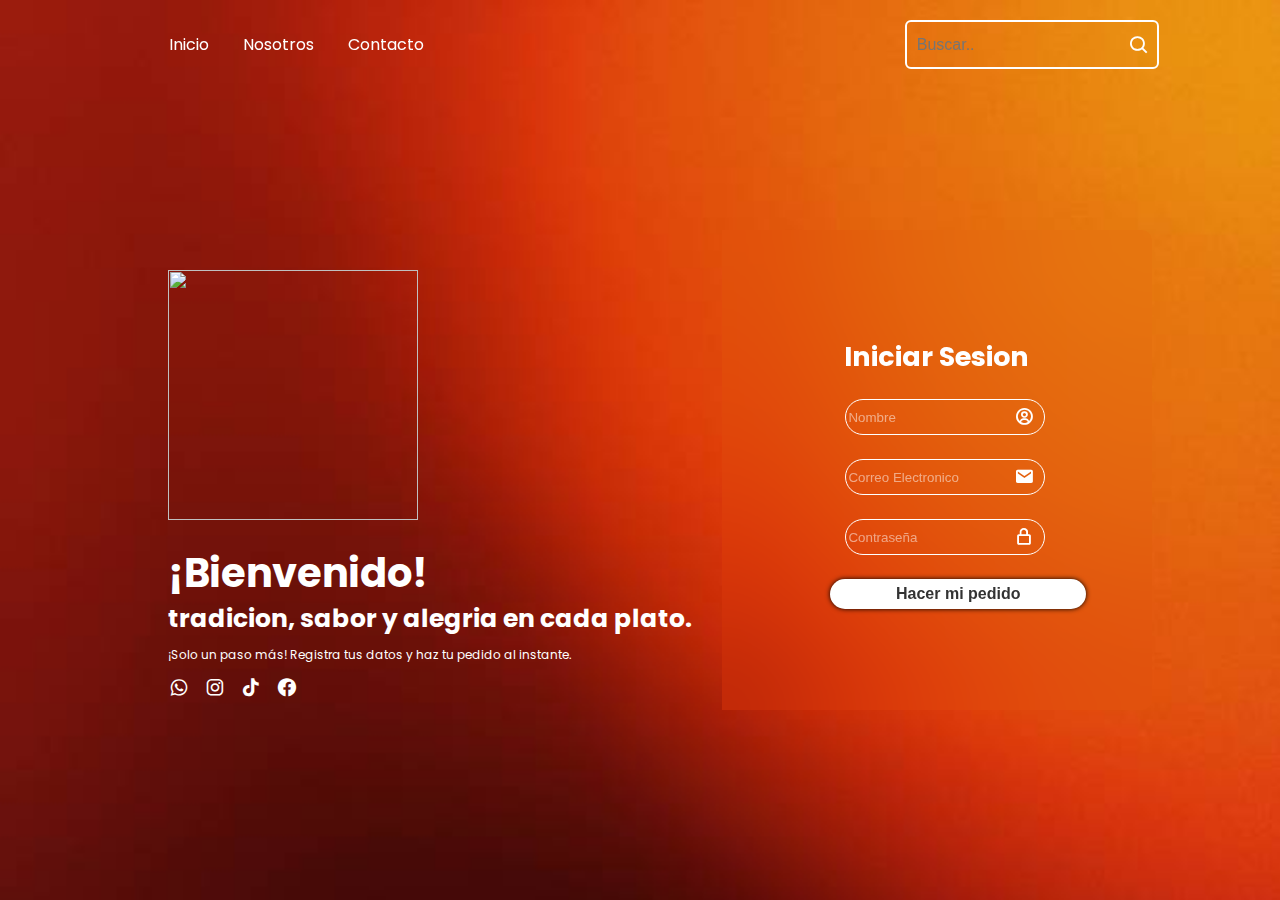
==== inicio/inicio.html @ c698d9d3 "Avance #3 Proyecto Final" ====
<!DOCTYPE html>
<html lang="es">

<head>
  <meta charset="utf-8">
  <title>Patacomania : El sabor que nunca olvidas </title>
  <meta name="viewport" content="width=device-width, initial-scale=1.0">
  <link rel="stylesheet" href="inicio.css">
  <link href='https://unpkg.com/boxicons@2.1.4/css/boxicons.min.css' rel='stylesheet'>
  <link rel="preconnect" href="https://fonts.googleapis.com">
  <link rel="preconnect" href="https://fonts.gstatic.com" crossorigin>
  <link href="https://fonts.googleapis.com/css2?family=Poppins:wght@700&display=swap" rel="stylesheet">
  <link rel="icon" href="https://i.ibb.co/bQV76Tb/pixelcut-export-1.png" type="image/x-icon">
</head>

<body>
  <section class="home">
    <!-- Inicio de header-->
    <header class="header">
      <!-- Inicio NAV-->
      <nav class="menu">
        <a href="inicio.html">Inicio</a>
        <a href="#">Nosotros</a>
        <a href="#">Contacto</a>
      </nav>
      <!-- Cerrar nav-->
      <form action="#" class="barra-busqueda">

        <input type="text" placeholder="Buscar..">
        <button type="submit"><i class='bx bx-search'></i> </button>
      </form>
    </header>
    <!-- Fin de header-->


    <!-- Menu inicio-->
    <div class="container">
      <div class="content">
        <img src="https://i.ibb.co/bQV76Tb/pixelcut-export-1.png" width="250" height="250">
        <div class="text-sci">
          <h2> ¡Bienvenido! <br> <span>tradicion, sabor y alegria en cada plato.</span></h2>
          <div class="textoo"></div>
          <p>¡Solo un paso más! Registra tus datos y haz tu pedido al instante.</p>
          <div class="social-icons">
            <a href="#"><i class='bx bxl-whatsapp'></i></a>
            <a href="#"><i class='bx bxl-instagram'></i></a>
            <a href="#"><i class='bx bxl-tiktok'></i></a>
            <a href="#"><i class='bx bxl-facebook-circle'></i></a>
          </div>
        </div>
      </div>
      <div class="logreg-box">
        <div class="form-box login">
          <form id="loginForm">
            <h2>Iniciar Sesion</h2>
            <div class="input-box">
              <span class="icon"><i class='bx bx-user-circle'></i></span>
              <input type="name" required placeholder="Nombre">
            </div>
            <div class="input-box">
              <span class="icon"> <i class='bx bxs-envelope'></i></span>
              <input type="email" placeholder="Correo Electronico" id="email" required>
            </div>
            <div class="input-box">
              <span class="icon"><i class='bx bx-lock-alt'></i> </span>
              <input type="password" id="passwordd" placeholder="Contraseña" required>
            </div>
            <span>
              <button class="btn" type="submit">Hacer mi pedido</button>
              <p class="loginMessage"></p>
          </form>
        </div>
        </form>
      </div>


    </div>

    </div>
  </section>
  <script src="/Proyecto-final/validacion.js"></script>
</body>
---- inicio/inicio.css ----
.home {

    display: flex;
    flex-wrap: wrap;
    
}

body {
    font-family: "Poppins", sans-serif;
    background-image: url("images1/istockphoto-1264642962-612x612\ \(1\).jpg");
    background-repeat: no-repeat;
    background-size: cover;
}


.header {
    position: fixed;
    top: 0;
    left: 0;
    width: 100vw;
    padding: 20px 5%;
    background: transparent;
    display: flex;
   justify-content:space-around;
    align-items: center;
}

.menu a {
left: -80px;
position: relative;
font-size: 16px;
color: rgb(255, 255, 255);
text-decoration: none;
font-weight: 500px;
margin-right: 30px;
} 


.menu a::after {
content: "" ;
position: absolute;
left: 0;
bottom: -6px;
width: 100%;
height: 2px;
background-color: rgb(255, 255, 255);
border-radius: 5px;
transition: .5s;
opacity: 0;
transform: translateY(10px);
}

.menu a:hover:after {

    transform: translateY(0);
opacity: 1;
}


.barra-busqueda {
width: 250px;
height: 45px;
background: transparent;
border: 2px solid white;
border-radius: 6px;
display: flex;
align-items: center;


}

.barra-busqueda input {
width: 100%;
background: transparent;
border: none;
outline: none;
font-size: 16px;
color: white;
padding-left: 10px;
}


.barra-busqueda input ::placeholder {
color: #ffff;
}

.barra-busqueda button {
width: 40px;
height: 100%;
background: transparent;
border: none;
outline: none;
display: flex;
justify-content: center;
align-items: center;
cursor: pointer;
}

.barra-busqueda button i {
    font-size: 22px;
    color: white;
}


.container {
   
position: absolute;
top: 50%;
left: 50%;
transform: translate(-50%,-50%);
width: 80%;
height: 480px;
background: url("istockphoto-1264642962-612x612\ \(1\).jpg") no-repeat;
background-size: cover;
background-position: center;
border-radius: 10px;
margin-top: 20px;
}

.container .content {
  position: absolute;
  top: 0;
  left: 0;
    width: 58%;
    height: 83.5%;
    background: transparent;
    padding: 40px;
    color: white;
    display: flex;
    justify-content: space-between;
    flex-direction: column;

}

.content .logo {

    font-size: 30px;

}

.text-sci h2 {

    font-size: 40px;
    line-height: 1;
}

.text-sci h2 span {

    font-size: 25px;
}

.text-sci p {

font-size: 12px;
margin: 2px 0px;
}


.textoo {

margin-top: -20px;


}
.social-icons a i {
font-size: 22px;
color: white;
margin-right: 10px;
margin-top: 10px;
transition: .5s ease;
}


.social-icons a:hover i{

    transform: scale(1.2);
}

.container .logreg-box {
    position: absolute;
    top: 0;
    right: 0;
 width: calc(100% - 58%);
 height: 100%;
}


.logreg-box .form-box {
display: flex;
justify-content: center;
align-items: center;
width: 100%;
height: 100%;
background: transparent;
backdrop-filter: blur(50px);
border-top-right-radius: 10px;
border-bottom-right-radius: 10px;
color: rgb(255, 255, 255);
}

.form-box h2{
    height: 20%;
font-size: 27px;
text-align: center;
}

.logreg-box .input-box {
position: relative;
width: 65%;
height: 45px;
background: transparent;
margin: 15px;
}

.input-box input {
width: 140%;
height: 70%;
background: transparent;
border: none;
outline: none;
border: 0.5px solid rgba(255, 255, 255, 255);
border-radius: 20px;
color: white;
}

.input-box input::placeholder{
align-items: center;
color: white;
opacity: 50%;
}

.input-box i {
right: -50px;
position: absolute;
top: 50%;
transform: translateY(-80%);
font-size: 20px;
}

.logreg-box .btn {
    width: 120%;
    height: 30px;
    background: white;
    border: none;
    outline: none;
    border-radius: 20px;
    box-shadow: 0 0 5px black;
    cursor: pointer;
    font-size: 16px;
    color: #333;
    font-weight: 600;
    }
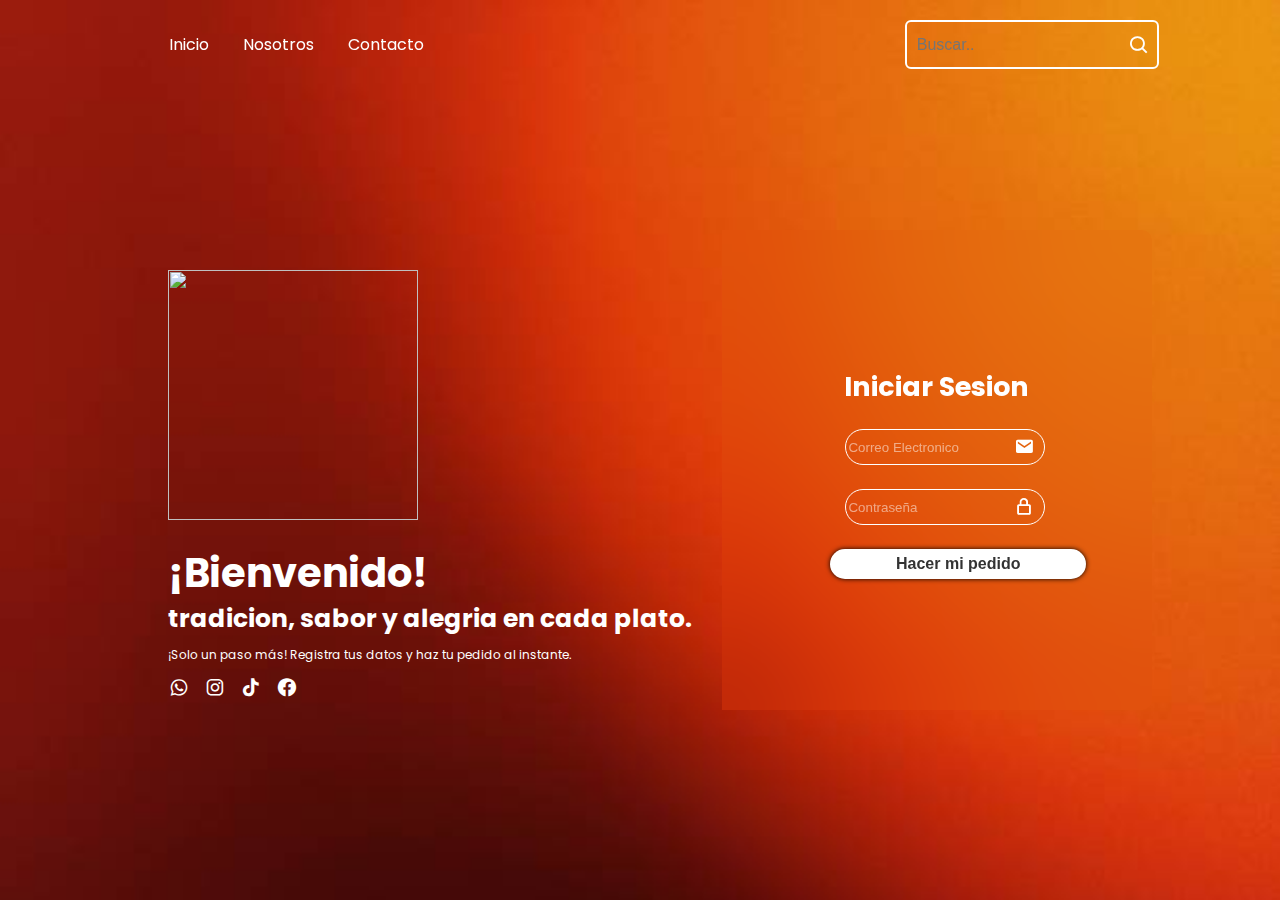
==== commit 65877b5b: "Avance #9" ====
--- a/inicio/inicio.html
+++ b/inicio/inicio.html
@@ -53,10 +53,10 @@
         <div class="form-box login">
           <form id="loginForm">
             <h2>Iniciar Sesion</h2>
-            <div class="input-box">
+            <!-- <div class="input-box">
               <span class="icon"><i class='bx bx-user-circle'></i></span>
               <input type="name" required placeholder="Nombre">
-            </div>
+            </div> -->
             <div class="input-box">
               <span class="icon"> <i class='bx bxs-envelope'></i></span>
               <input type="email" placeholder="Correo Electronico" id="email" required>
@@ -66,8 +66,8 @@
               <input type="password" id="passwordd" placeholder="Contraseña" required>
             </div>
             <span>
-              <button class="btn" type="submit">Hacer mi pedido</button>
-              <p class="loginMessage"></p>
+              <button type="submit" class="btn" >Hacer mi pedido</button>
+              <p id="loginMessage"></p>
           </form>
         </div>
         </form>
@@ -78,5 +78,5 @@
 
     </div>
   </section>
-  <script src="/Proyecto-final/validacion.js"></script>
+  <script src="../scripts.js"></script>
 </body>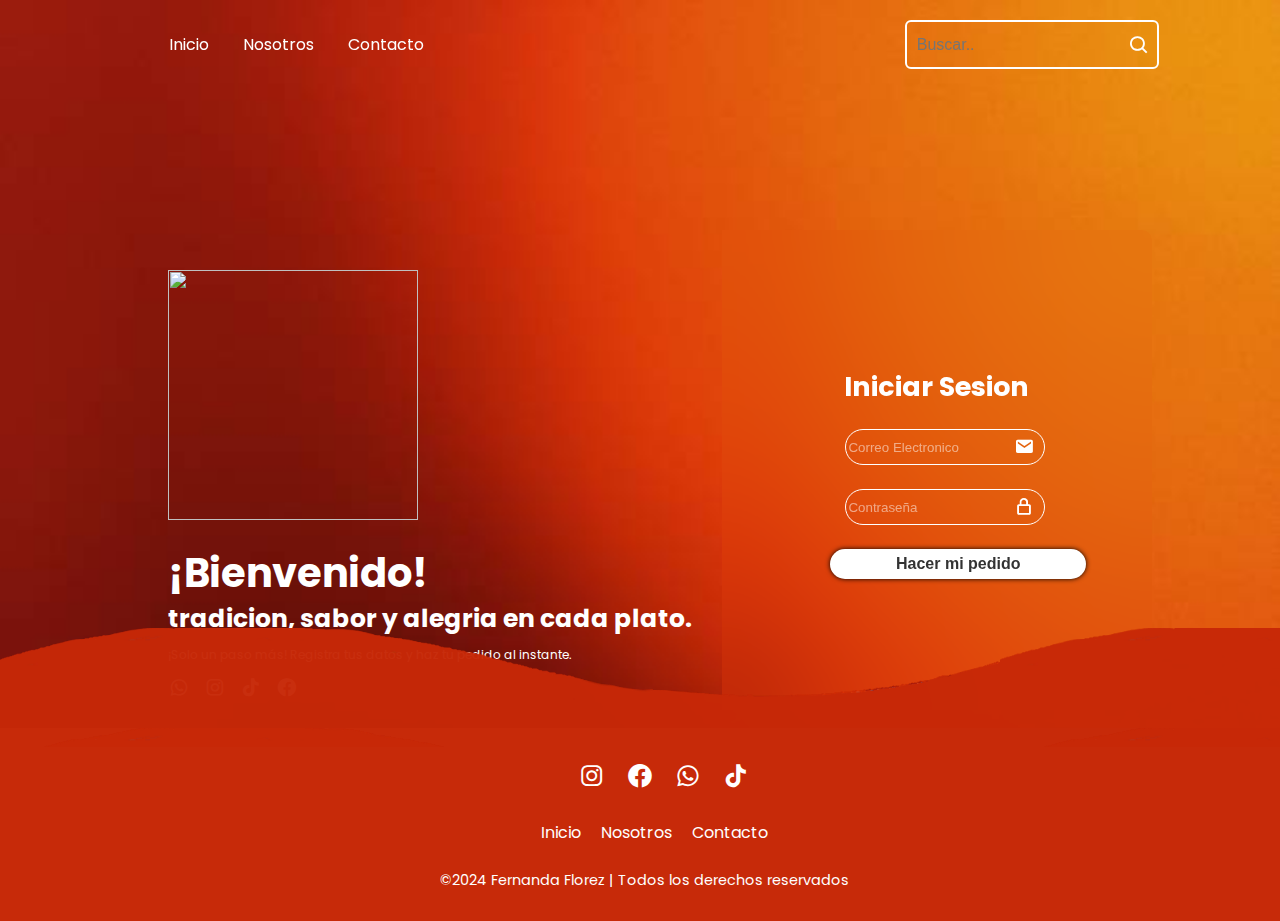
==== commit 4dd82df2: "Avance J.C" ====
--- a/inicio/inicio.html
+++ b/inicio/inicio.html
@@ -78,5 +78,26 @@
 
     </div>
   </section>
+  
+  <footer> 
+    <div class="waves">
+      <div class="wave" id="wave1"></div>
+      <div class="wave" id="wave2"></div>
+      <div class="wave" id="wave3"></div>
+      <div class="wave" id="wave4"></div>
+    </div>
+            <ul class="socialicon">
+               <li><a href="https://www.instagram.com/yoongixsoftie_/"><i class='bx bxl-instagram'></i></a></li>
+               <li><a href="https://www.facebook.com/fernanda.florez.353/"><i class='bx bxl-facebook-circle'></i></a></li>
+                 <li><a href="https://w.app/wasZ7c"><i class='bx bxl-whatsapp'></i></a></i></li>
+              <li><a href="https://www.tiktok.com/@08.03.93_"><i class='bx bxl-tiktok' ></i></a></li>
+            </ul>
+    <ul class="menu">
+      <li><a href="#">Inicio</a></li>
+      <li><a href="#">Nosotros</a></li>
+      <li><a href="#">Contacto</a></li>
+    </ul>
+    <p>©2024 Fernanda Florez | Todos los derechos reservados</p>
+        </footer>
   <script src="../scripts.js"></script>
 </body>--- a/inicio/inicio.css
+++ b/inicio/inicio.css
@@ -250,4 +250,137 @@
     color: #333;
     font-weight: 600;
     }
-    +    
+    
+    
+footer {
+	position: relative;
+    left: -0.5rem;
+	width: 94%;
+	background-color: #c72a09;
+	padding: 20px 50px;
+	display: flex;
+	justify-content: center;
+	align-items: center;
+	flex-direction: column;
+    top: 45rem;
+}
+
+footer .menu {
+    right: -70px;
+}
+
+footer .socialicon,
+footer .menu {
+position: relative;
+display: flex;
+justify-content: center;
+align-items: center;
+margin: 10px 0;
+flex-wrap: wrap;
+}
+footer .socialicon li,
+footer .menu li {
+	list-style: none;
+}
+footer .socialicon li a {
+	font-size: 28px;
+ margin-right: 100px;
+  margin-top: 10px;
+  transition: .5s ease;
+	color: white;
+	margin: 0 10px;
+	display: inline-block;
+}
+footer .socialicon li a:hover {
+	transform: translateY(-10px);
+}
+footer .menu li a {
+	font-size: 1rem;
+	color: white;
+	margin: 0 10px;
+	display: inline-block;
+	transition: 0.5;
+	text-decoration: none;
+}
+footer .menu li a:hover {
+	opacity: 1;
+}
+footer p {
+ color: white;
+ text-align: center;
+ margin-top: 15px;
+ margin-bottom: 10px;
+ font-size: 0.9rem;
+ left: 5px;
+}
+footer .wave {
+	position: absolute;
+	top: -100px;
+	left: 0;
+	width: 100%;
+	background:url(images1/ondaa.png.png);
+	background-size: 1000px 100px;
+}
+footer .wave#wave1 {
+	z-index: 12;
+	opacity: 0.9;
+	bottom: 90%;
+	animation: animateWave 4s linear infinite;
+}
+footer .wave#wave2 {
+	z-index: 999;
+	opacity: 0.5;
+	bottom: 90%;
+	animation: animateWave_02 4s linear infinite;
+}
+footer .wave#wave3 {
+	z-index: 1000;
+	opacity: 0.3;
+	bottom: 90%;
+	animation: animateWave_03 3s linear infinite;
+}
+footer .wave#wave3 {
+	z-index: 999;
+	opacity: 0.4;
+	bottom: 90%;
+	animation: animateWave_04 3s linear infinite;
+}
+
+
+@keyframes animateWave {
+	0%
+	{
+		background-position-x: 1000px; 
+	}
+	100% {
+		background-position-x :0px; 
+	}
+}
+@keyframes animateWave_02 {
+	0%
+	{
+		background-position-x: 0px; 
+	}
+	100% {
+		background-position-x:0px; 
+	}
+}
+@keyframes animateWave_03 {
+	0%
+	{
+		background-position-x: 1000px; 
+	}
+	100% {
+		background-position-x :0px; 
+	}
+}
+@keyframes animateWave_04 {
+	0%
+	{
+		background-position-x: 1000px; 
+	}
+	100% {
+		background-position-x :0px; 
+	}
+}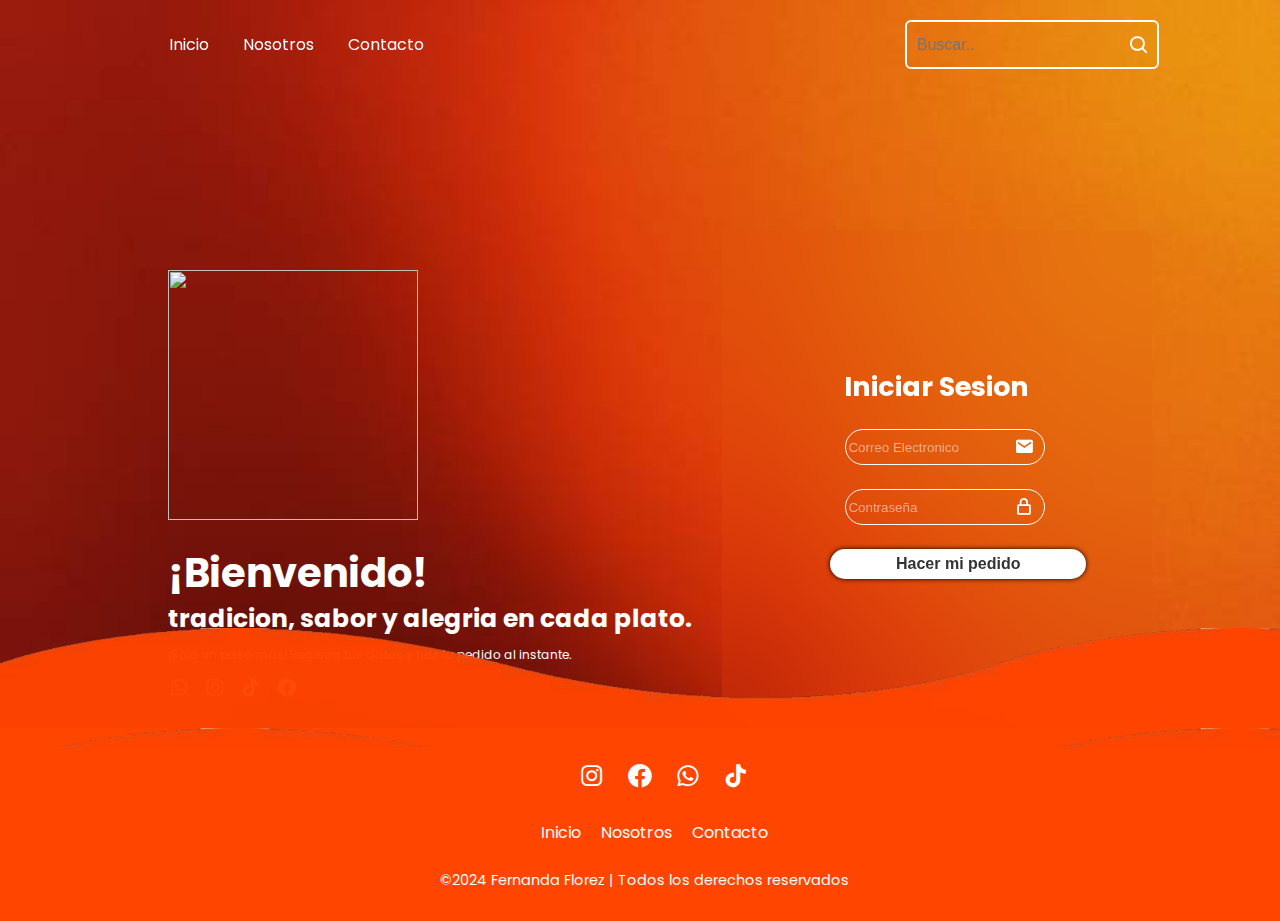
==== commit 067fea05: "Avance y Finalizacion de Proyecto Final." ====
--- a/inicio/inicio.html
+++ b/inicio/inicio.html
@@ -53,10 +53,6 @@
         <div class="form-box login">
           <form id="loginForm">
             <h2>Iniciar Sesion</h2>
-            <!-- <div class="input-box">
-              <span class="icon"><i class='bx bx-user-circle'></i></span>
-              <input type="name" required placeholder="Nombre">
-            </div> -->
             <div class="input-box">
               <span class="icon"> <i class='bx bxs-envelope'></i></span>
               <input type="email" placeholder="Correo Electronico" id="email" required>
--- a/inicio/inicio.css
+++ b/inicio/inicio.css
@@ -257,7 +257,7 @@
 	position: relative;
     left: -0.5rem;
 	width: 94%;
-	background-color: #c72a09;
+	background-color: orangered;
 	padding: 20px 50px;
 	display: flex;
 	justify-content: center;
@@ -319,7 +319,7 @@
 	top: -100px;
 	left: 0;
 	width: 100%;
-	background:url(images1/ondaa.png.png);
+	background:url(images1/ondapagina.png);
 	background-size: 1000px 100px;
 }
 footer .wave#wave1 {
